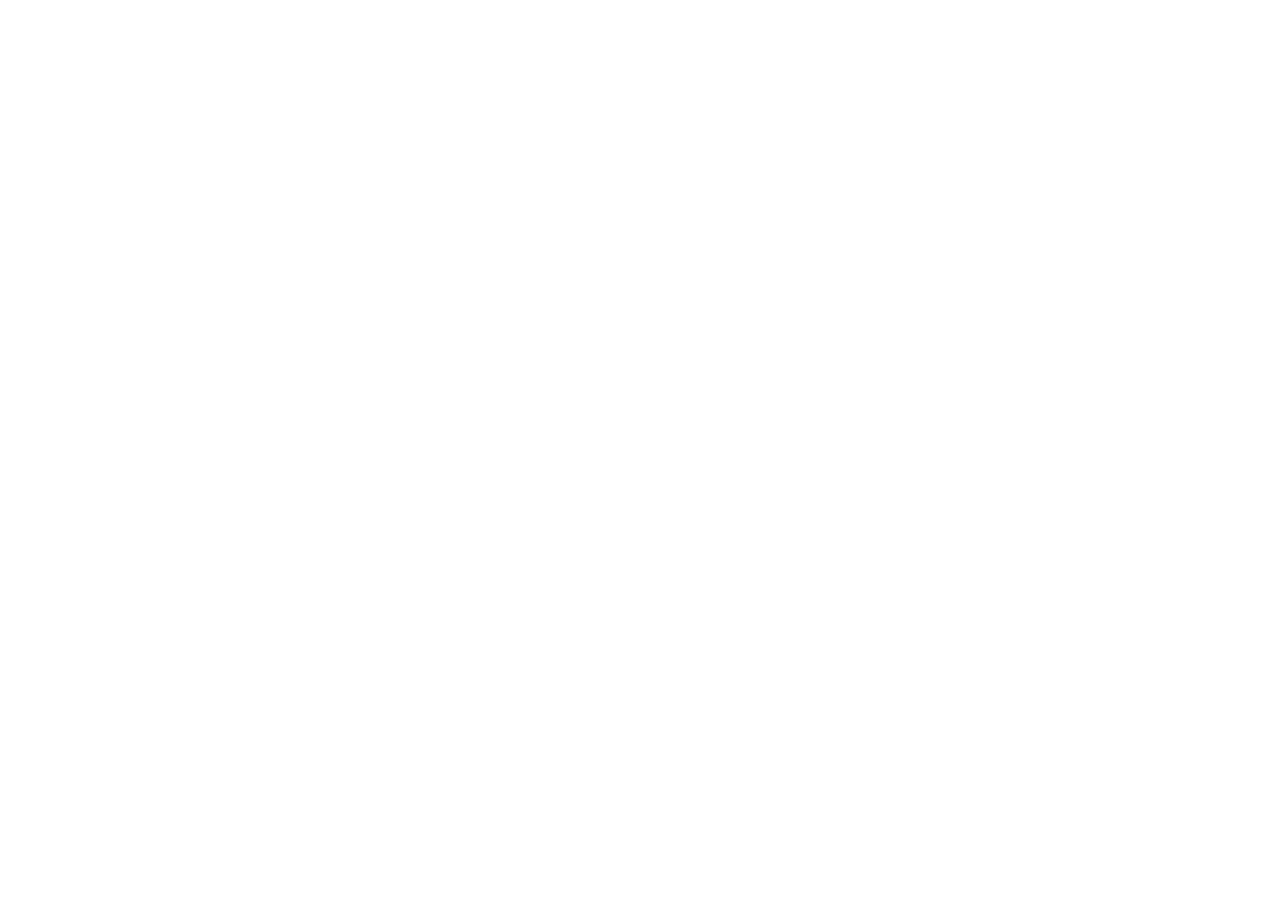
==== about.html @ 4eca6cd1 "first commit" ====
<!DOCTYPE html>
<html lang="en">
<head>
    <meta charset="UTF-8">
    <meta http-equiv="X-UA-Compatible" content="IE=edge">
    <meta name="viewport" content="width=device-width, initial-scale=1.0">
    <style>
       
    </style>
</head>
<body>
   
</body>
</html>
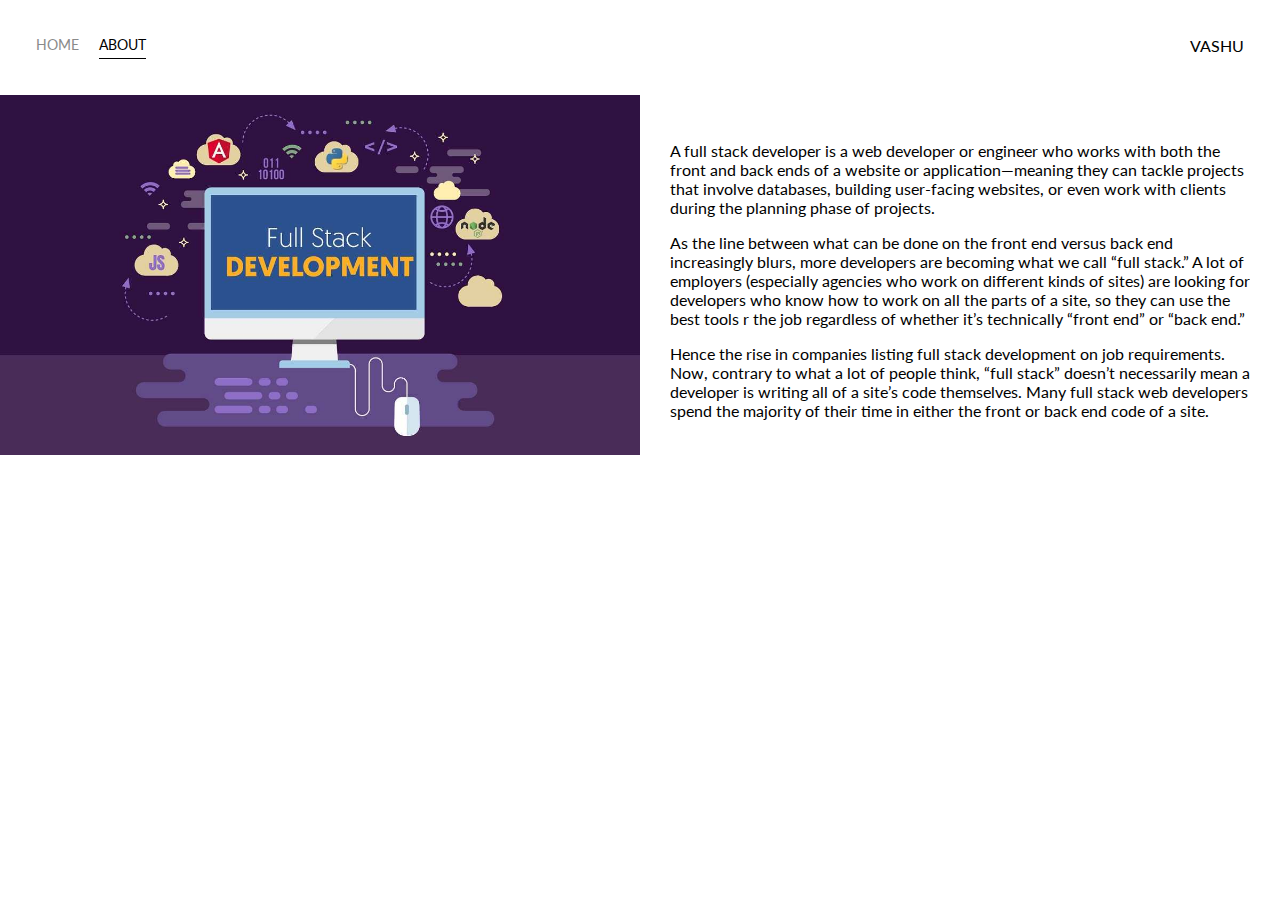
==== commit 3cd50f2a: "final commit" ====
--- a/about.html
+++ b/about.html
@@ -4,11 +4,58 @@
     <meta charset="UTF-8">
     <meta http-equiv="X-UA-Compatible" content="IE=edge">
     <meta name="viewport" content="width=device-width, initial-scale=1.0">
-    <style>
-       
-    </style>
+    <title>About Page</title>
+    <link rel="preconnect" href="https://fonts.gstatic.com">
+    <link rel="preconnect" href="https://fonts.gstatic.com">
+    <link href="https://fonts.googleapis.com/css2?family=Lato:wght@300&display=swap" rel="stylesheet">
+    <link rel="stylesheet" href="styles.css">
 </head>
 <body>
-   
+    <div class="container">
+        <div class="nav-wrapper">
+            <div class="left">
+                <div class="nav-link-wrapper">
+                    <a href="index.html">Home</a>
+                </div>    
+                
+                <div class="nav-link-wrapper active-nav-link">
+                    <a href="about.html">About</a>
+                </div>
+            </div>
+            
+            <div class="right">
+                <div class="brand">
+                    <div>VASHU</div>
+                </div>
+            </div>
+        </div>
+
+        <div class="content-wrapper">
+            <div class="two-column-wrapper">
+                <div class="profile-img-wrapper">
+                    <img src="images/full_stack.jpg" alt="">
+                </div>
+
+                <div class="profile-content-wrapper">
+                    <p>A full stack developer is a web developer or engineer who works with both the front and 
+                    back ends of a website or application—meaning they can tackle projects that involve 
+                    databases, building user-facing websites, or even work with clients during the planning
+                    phase of projects.</p> 
+
+                    <p>As the line between what can be done on the front end versus back end
+                    increasingly blurs, more developers are becoming what we call “full stack.” A lot of 
+                    employers (especially agencies who work on different kinds of sites) are looking for
+                    developers who know how to work on all the parts of a site, so they can use the best tools
+                    r the job regardless of whether it’s technically “front end” or “back end.”</p>
+
+                    <p>Hence the rise in companies listing full stack development on job requirements. Now, contrary to what a lot 
+                    of people think, “full stack” doesn’t necessarily mean a developer is writing all of a 
+                    site’s code themselves. Many full stack web developers spend the majority of their time
+                    in either the front or back end code of a site.</p>
+                </div>
+            </div>
+        </div>
+    </div>
 </body>
+
 </html>--- a/styles.css
+++ b/styles.css
@@ -0,0 +1,124 @@
+/* Master styles */
+body{
+    margin: 0px;
+    font-family: "lato", sans-serif;
+}
+
+.container{
+    display: grid;
+    grid-template-columns: 1fr;
+}
+
+/* Nav styles */
+.nav-wrapper{
+    display: flex;
+    justify-content: space-between;
+    padding: 36px;
+}
+
+.left{
+    display: flex;
+}
+
+.nav-wrapper > .left > div {
+    margin-right: 20px;
+    font-size: 0.9em;
+    text-transform: uppercase;
+}
+
+.nav-link-wrapper{
+    height: 22px;
+    border-bottom: 1px solid transparent;
+    transition: border-bottom 0.5s;
+}
+
+.nav-link-wrapper a {
+    color: #8a8a8a;
+    text-decoration: none;
+    transition: color 0.4s;
+}
+
+.nav-link-wrapper:hover{
+    border-bottom: 1px solid black;
+}
+
+.nav-link-wrapper a:hover{
+    color: black;
+}
+
+.active-nav-link{
+    border-bottom: 1px solid black;
+}
+
+.active-nav-link a{
+    color: black !important;
+}   
+
+/* Portfolio styles */
+.portfolio-items-wrapper{
+    display: grid;
+    grid-template-columns: 1fr 1fr 1fr;
+}
+
+.portfolio-item-wrapper{
+    position: relative;
+}
+
+.portfolio-img-background{
+    height: 350px;
+    width: 100%;
+    background-size: cover;
+    background-position: center;
+    background-repeat: no-repeat;
+}
+
+.img-text-wrapper{
+    position: absolute;
+    top: 0;
+    display: flex;
+    flex-direction: column;
+    justify-content: center;
+    align-items: center;
+    height: 100%;
+    text-align: center;
+    padding-left: 100px;
+    padding-right:100px ;
+}
+
+.logo-wrapper h1{
+    width: 50%;
+    margin-bottom: 20px;
+    color:white;
+    font-weight: 800;
+}
+
+/* needs to be more specific with selector */
+.img-text-wrapper .subtitle-wrapper{
+    transition: 1s;
+    color:transparent;
+    font-weight: 600;
+}
+
+.img-text-wrapper:hover .subtitle-wrapper{
+    font-weight: 600;
+    color:lightseagreen;
+}
+
+.img-darken{
+    transition: 1s;
+    filter:brightness(10%);
+}
+
+/* About page styles */
+.two-column-wrapper{
+    display: grid;
+    grid-template-columns: 1fr 1fr;
+}
+
+.profile-img-wrapper img{
+    width:100%;
+}
+
+.profile-content-wrapper{
+    padding: 30px;
+}